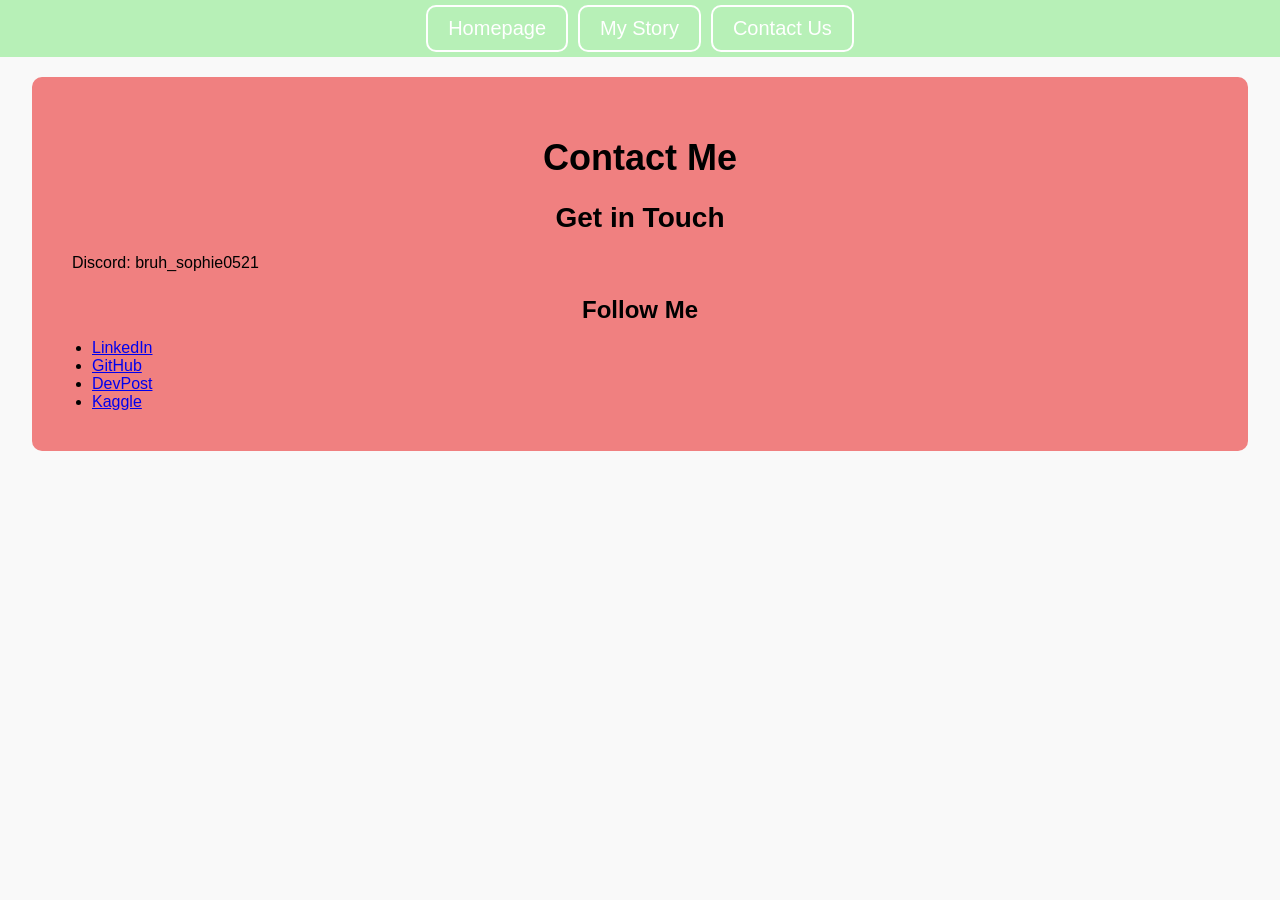
==== contact-me.html @ 0d21e1a1 "second commit" ====
<!doctype html>
<html lang="en">
  <head>
    <meta charset="UTF-8" />
    <meta name="viewport" content="width=device-width, initial-scale=1.0" />
    <title>Contact Me</title>
    <link rel="stylesheet" href="styles.css" />
  </head>
  <body>
    <nav>
      <ul>
        <li><a href="index.html">Homepage</a></li>
        <li><a href="my-story.html">My Story</a></li>
        <li><a href="contact-me.html">Contact Us</a></li>
      </ul>
    </nav>

    <main>
      <h1>Contact Me</h1>

      <section class="contact-info">
        <h2>Get in Touch</h2>

        <p>Discord: bruh_sophie0521</p>
        <h3>Follow Me</h3>
        <ul>
          <li>
            <a
              href="https://www.linkedin.com/in/sophie-liu-0231b0261/"
              target="_blank"
              >LinkedIn</a
            >
          </li>
          <li>
            <a href="https://github.com/SophieLiu071117" target="_blank"
              >GitHub</a
            >
          </li>
          <li>
            <a
              href="https://devpost.com/sl20070521?ref_content=user-portfolio&ref_feature=portfolio&ref_medium=global-nav"
              target="_blank"
              >DevPost</a
            >
          </li>
          <li>
            <a href="https://www.kaggle.com/sophiesosoliu" target="_blank"
              >Kaggle</a
            >
          </li>
        </ul>
      </section>
    </main>
  </body>
</html>
---- styles.css ----
nav > ul {
  padding: 0;
  margin: 0;
  list-style-type: none;
  background-color: rgb(183, 240, 183);
  position: sticky;
  top: 0;
  display: flex;
  justify-content: center;
}

nav li a {
  display: block;
  padding: 10px 20px;
  color: white;
  text-decoration: none;
  border-radius: 10px;
  border: 2px solid white;
  margin: 5px;
  font-size: 20px;
}

nav li a:hover {
  background-color: green;
}
body {
  font-family: Arial, sans-serif;
  margin: 0;
  padding: 0;
  background-color: #f9f9f9;
}

h1 {
  text-align: center;
  font-size: 36px;
  margin: 20px 0;
}

h2 {
  text-align: center;
  font-size: 28px;
  margin-bottom: 20px;
}

h3 {
  text-align: center;
  font-size: 24px;
  margin-bottom: 15px;
}
h4 {
  text-align: center;
  font-size: 24px;
  margin-bottom: 15px;
}
main,
.story,
.About-Me,
.Interests,
.Projects,
.Project_Dates {
  width: 95%;
  margin: 20px auto;
  padding: 40px;
  border-radius: 10px;
  box-sizing: border-box;
}
main {
  background-color: lightcoral;
}
.story {
  background-color: lightblue;
}
.About-Me {
  background-color: lightcoral;
}
button {
  background-color: darkgreen;
  color: white;
  border: none;
  padding: 10px 20px;
  border-radius: 5px;
  cursor: pointer;
  margin-top: 10px;
}
.Interests {
  background-color: lightblue;
}

.Projects {
  background-color: rgb(183, 240, 183);
  text-align: center;
}

.Projects img {
  display: block;
  margin: 0 auto 15px auto; /* centers image and adds space below */
}

.Projects a {
  display: block;
}

.Projects button {
  display: block;
  margin: 0 auto;
}
.About-Me img {
  display: block;
  margin: 20px auto;
  width: 300px;
  border-radius: 10px;
}

.Project_Dates {
  background-color: rgb(236, 234, 142);
  text-align: center;
}

table {
  width: 100%;
  border-collapse: collapse;
  margin: 0 auto;
  text-align: center;
}

th,
td {
  border: 1px solid black;
  padding: 12px;
}

ul {
  list-style-type: disc;
  padding-left: 20px;
  margin: 0;
}

button:hover {
  background-color: #2e8b57;
}
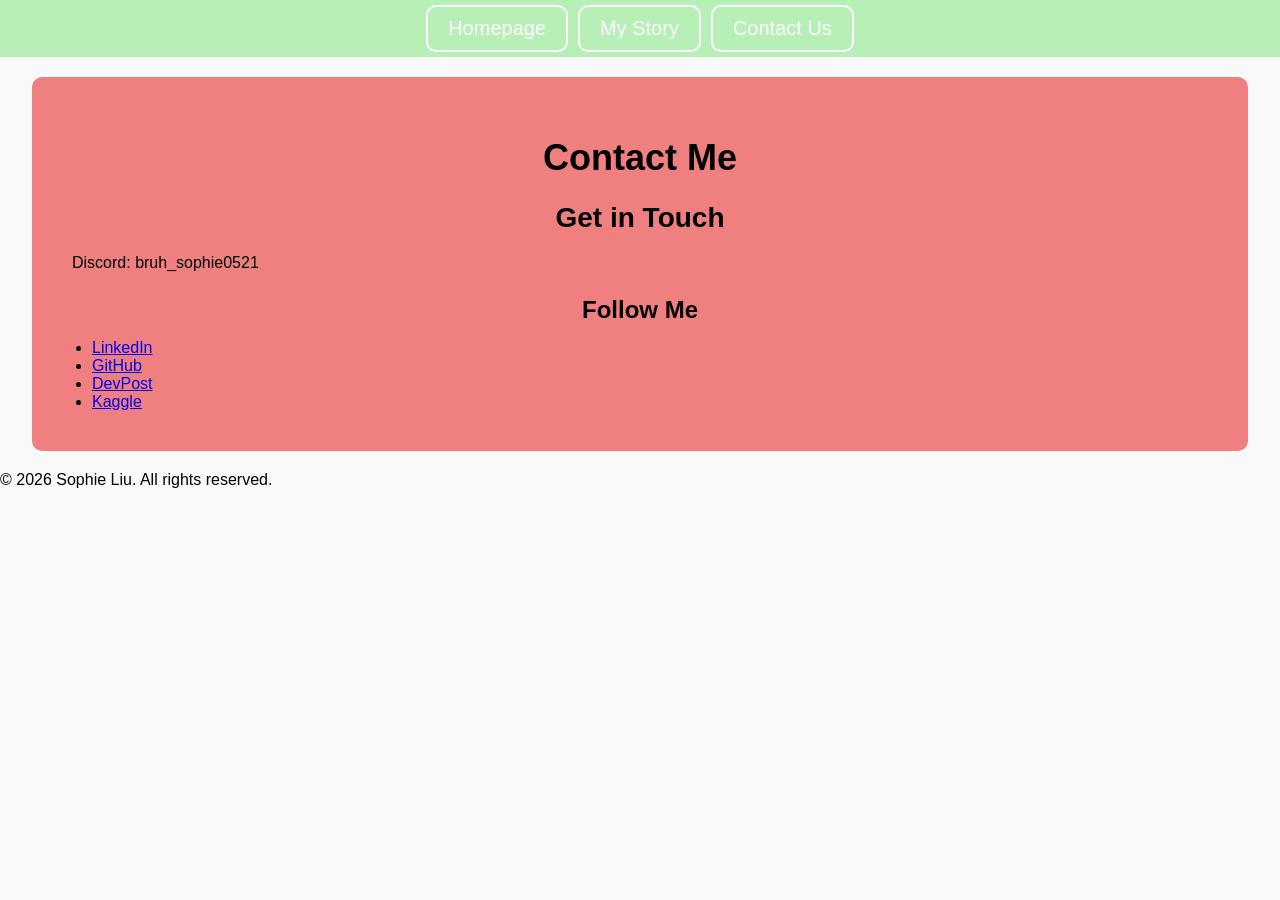
==== commit 49c20d07: "added copyright symbol to footer" ====
--- a/contact-me.html
+++ b/contact-me.html
@@ -51,5 +51,6 @@
         </ul>
       </section>
     </main>
+    <footer>&#169; 2026 Sophie Liu. All rights reserved.</footer>
   </body>
 </html>
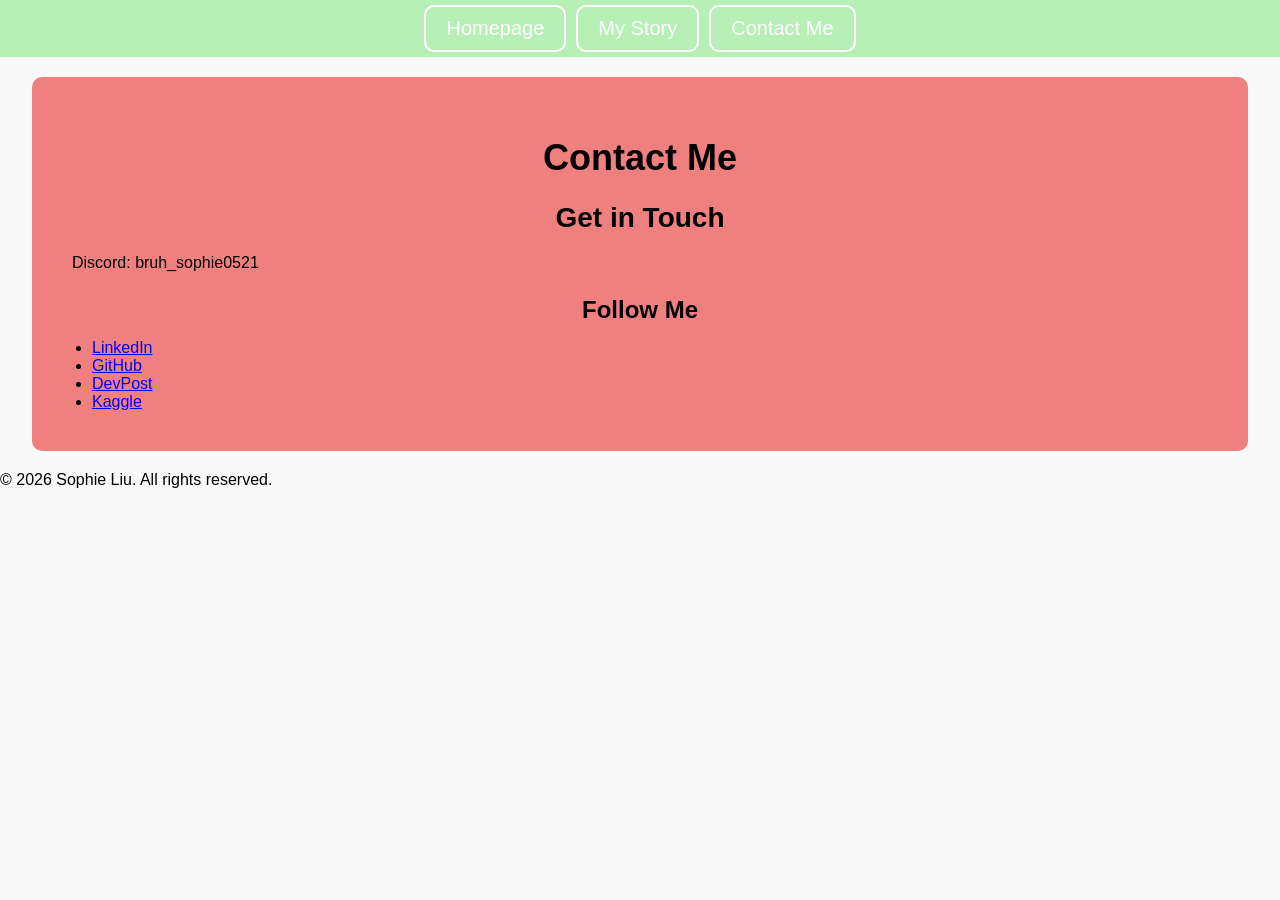
==== commit 5dea2374: "Fixed Contact Us typo. Contact Us -> Contact Me" ====
--- a/contact-me.html
+++ b/contact-me.html
@@ -11,7 +11,7 @@
       <ul>
         <li><a href="index.html">Homepage</a></li>
         <li><a href="my-story.html">My Story</a></li>
-        <li><a href="contact-me.html">Contact Us</a></li>
+        <li><a href="contact-me.html">Contact Me</a></li>
       </ul>
     </nav>
 
--- a/styles.css
+++ b/styles.css
@@ -1,3 +1,33 @@
+@media (max-width: 600px) {
+  nav li a {
+    font-size: 0.75rem;
+    padding: 6px 4px;
+    white-space: normal;
+    text-align: center;
+  }
+
+  .Interests_table thead {
+    display: none;
+  }
+
+  .Interests_table tbody tr {
+    display: block;
+    width: 100%;
+  }
+
+  .Interests_table td {
+    display: block;
+    width: 100%;
+    box-sizing: border-box;
+  }
+
+  .Interests_table td::before {
+    content: attr(data-label);
+    font-weight: bold;
+    display: block;
+  }
+}
+
 nav > ul {
   padding: 0;
   margin: 0;
@@ -17,12 +47,14 @@
   border-radius: 10px;
   border: 2px solid white;
   margin: 5px;
-  font-size: 20px;
+  font-size: 1.25rem;
+  white-space: nowrap;
 }
 
 nav li a:hover {
   background-color: green;
 }
+
 body {
   font-family: Arial, sans-serif;
   margin: 0;
@@ -56,7 +88,6 @@
 .story,
 .About-Me,
 .Interests,
-.Projects,
 .Project_Dates {
   width: 95%;
   margin: 20px auto;
@@ -84,16 +115,42 @@
 }
 .Interests {
   background-color: lightblue;
+  font-size: 1rem;
 }
 
+.Interests_column {
+  display: flex;
+  flex-wrap: wrap;
+  word-break: break-word;
+  text-align: center;
+  justify-content: center;
+}
+
+.Projects-container {
+  display: flex;
+  flex-direction: row;
+  flex-wrap: wrap;
+  gap: 20px;
+  justify-content: center;
+}
 .Projects {
+  width: 45%;
+  max-height: 1000px;
+  box-sizing: border-box;
+  padding: 20px;
+  border-radius: 10px;
   background-color: rgb(183, 240, 183);
   text-align: center;
 }
-
 .Projects img {
   display: block;
   margin: 0 auto 15px auto; /* centers image and adds space below */
+}
+
+.Projects li {
+  list-style-position: inside;
+  padding-left: 20px;
+  margin: 0;
 }
 
 .Projects a {
@@ -114,6 +171,7 @@
 .Project_Dates {
   background-color: rgb(236, 234, 142);
   text-align: center;
+  width: 100%;
 }
 
 table {
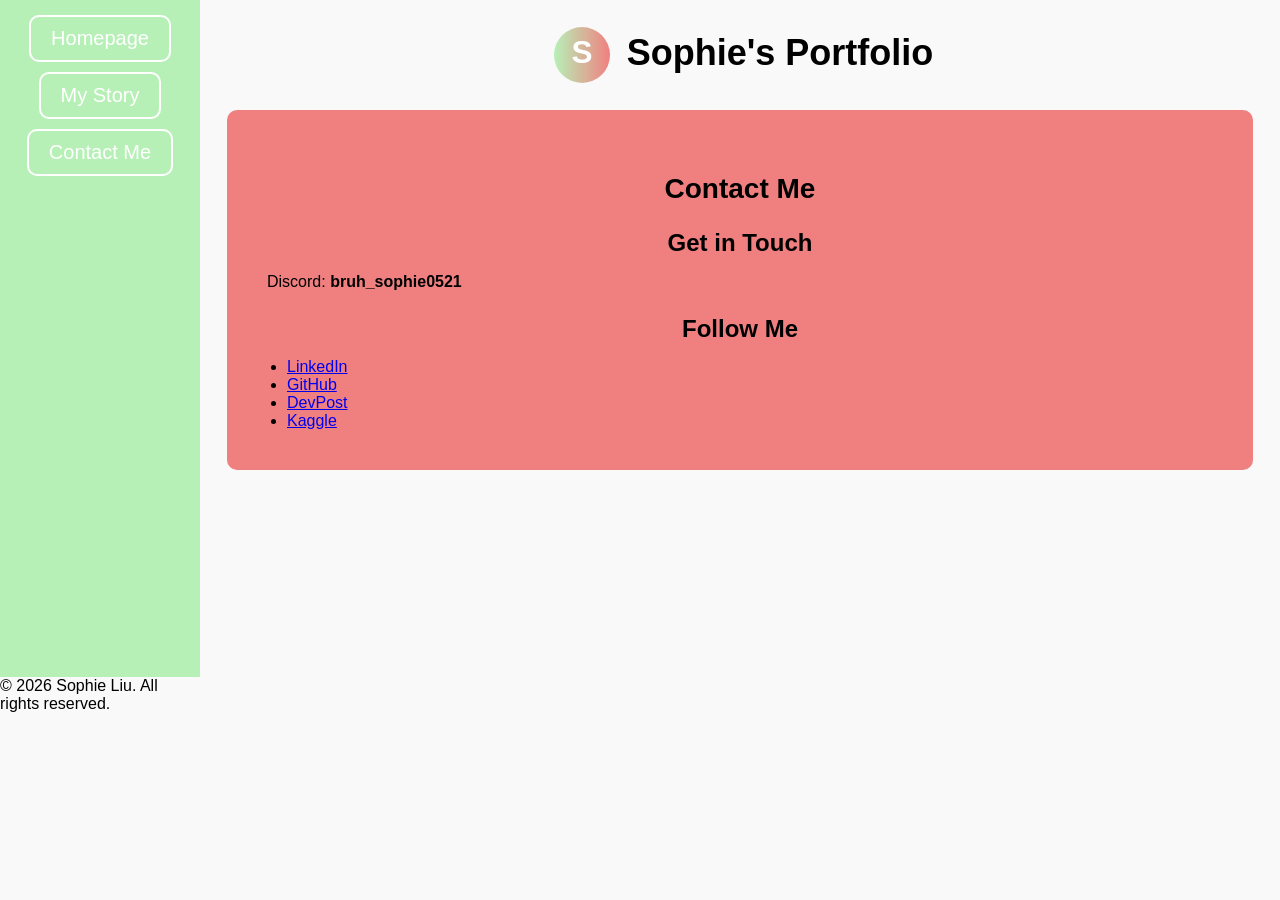
==== commit 74072701: "Added buttons that highlight project titles" ====
--- a/contact-me.html
+++ b/contact-me.html
@@ -5,7 +5,9 @@
     <meta name="viewport" content="width=device-width, initial-scale=1.0" />
     <title>Contact Me</title>
     <link rel="stylesheet" href="styles.css" />
+    <link rel="icon" type="image/png" href="S-no-bg.png" />
   </head>
+
   <body>
     <nav>
       <ul>
@@ -16,41 +18,82 @@
     </nav>
 
     <main>
-      <h1>Contact Me</h1>
+      <h1>
+        <svg
+          width="70"
+          height="70"
+          viewBox="0 0 100 100"
+          style="vertical-align: middle"
+          aria-hidden="true"
+        >
+          <defs>
+            <linearGradient id="grad1" x1="0%" x2="100%" y1="0%" y2="0%">
+              <stop offset="0%" stop-color="rgb(183, 240, 183)" />
+              <stop offset="100%" stop-color="lightcoral" />
+            </linearGradient>
+          </defs>
 
-      <section class="contact-info">
-        <h2>Get in Touch</h2>
+          <circle cx="50" cy="50" r="40" fill="url(#grad1)" />
+          <text
+            x="50"
+            y="62"
+            text-anchor="middle"
+            font-size="45"
+            fill="white"
+          >
+            S
+          </text>
+        </svg>
 
-        <p>Discord: bruh_sophie0521</p>
+        Sophie's Portfolio
+      </h1>
+
+      <div class="contact-info">
+        <h2>Contact Me</h2>
+        <h3>Get in Touch</h3>
+
+        <p>Discord: <strong>bruh_sophie0521</strong></p>
+
         <h3>Follow Me</h3>
         <ul>
           <li>
             <a
               href="https://www.linkedin.com/in/sophie-liu-0231b0261/"
               target="_blank"
+              rel="noopener noreferrer"
               >LinkedIn</a
             >
           </li>
           <li>
-            <a href="https://github.com/SophieLiu071117" target="_blank"
+            <a
+              href="https://github.com/SophieLiu071117"
+              target="_blank"
+              rel="noopener noreferrer"
               >GitHub</a
             >
           </li>
           <li>
             <a
-              href="https://devpost.com/sl20070521?ref_content=user-portfolio&ref_feature=portfolio&ref_medium=global-nav"
+              href="https://devpost.com/sl20070521"
               target="_blank"
+              rel="noopener noreferrer"
               >DevPost</a
             >
           </li>
           <li>
-            <a href="https://www.kaggle.com/sophiesosoliu" target="_blank"
+            <a
+              href="https://www.kaggle.com/sophiesosoliu"
+              target="_blank"
+              rel="noopener noreferrer"
               >Kaggle</a
             >
           </li>
         </ul>
-      </section>
+      </div>
     </main>
-    <footer>&#169; 2026 Sophie Liu. All rights reserved.</footer>
+
+    <footer>
+      &#169; 2026 Sophie Liu. All rights reserved.
+    </footer>
   </body>
 </html>
--- a/styles.css
+++ b/styles.css
@@ -1,11 +1,22 @@
 @media (max-width: 600px) {
-  nav li a {
-    font-size: 0.75rem;
-    padding: 6px 4px;
-    white-space: normal;
-    text-align: center;
-  }
-
+  nav ul {
+  display: flex;
+  flex-direction: row;
+  flex-wrap: wrap;
+  justify-content: center;
+  gap: 10px;
+  padding: 10px;
+  list-style: none;
+}
+
+nav li a {
+  display: inline-block;
+  padding: 8px 16px;
+  font-size: clamp(0.7rem, 2.5vw, 1rem);
+  white-space: nowrap;
+  border-radius: 20px;
+  text-align: center;
+}
   .Interests_table thead {
     display: none;
   }
@@ -28,15 +39,31 @@
   }
 }
 
+body {
+  display: grid;
+  grid-template-columns: fit-content(200px) 1fr;
+  min-height: 100vh;
+  margin: 0;
+  padding: 0;
+  font-family: Arial, sans-serif;
+  background-color: #f9f9f9;
+}
+
+main {
+  min-width: 0; 
+  overflow-x: hidden;
+}
+
 nav > ul {
-  padding: 0;
+  padding: 10px;
   margin: 0;
   list-style-type: none;
   background-color: rgb(183, 240, 183);
-  position: sticky;
-  top: 0;
   display: flex;
-  justify-content: center;
+  flex-direction: column;
+  align-items: center;
+  height: 100%;
+  box-sizing: border-box;
 }
 
 nav li a {
@@ -55,13 +82,6 @@
   background-color: green;
 }
 
-body {
-  font-family: Arial, sans-serif;
-  margin: 0;
-  padding: 0;
-  background-color: #f9f9f9;
-}
-
 h1 {
   text-align: center;
   font-size: 36px;
@@ -84,7 +104,7 @@
   font-size: 24px;
   margin-bottom: 15px;
 }
-main,
+.contact-info,
 .story,
 .About-Me,
 .Interests,
@@ -95,11 +115,11 @@
   border-radius: 10px;
   box-sizing: border-box;
 }
-main {
-  background-color: lightcoral;
-}
 .story {
   background-color: lightblue;
+}
+.contact-info {
+  background-color: lightcoral;
 }
 .About-Me {
   background-color: lightcoral;
@@ -127,20 +147,23 @@
 }
 
 .Projects-container {
-  display: flex;
-  flex-direction: row;
-  flex-wrap: wrap;
+  display: grid;
+  grid-template-columns: repeat(3, 1fr);
   gap: 20px;
-  justify-content: center;
-}
+  padding: 10px;
+  max-width: 95%;
+  width: 100%;
+  margin: 0 auto;
+}
+
 .Projects {
-  width: 45%;
-  max-height: 1000px;
+  width: 95%;
+  height: 100%;
   box-sizing: border-box;
   padding: 20px;
   border-radius: 10px;
   background-color: rgb(183, 240, 183);
-  text-align: center;
+  text-align: center;      
 }
 .Projects img {
   display: block;
@@ -171,7 +194,6 @@
 .Project_Dates {
   background-color: rgb(236, 234, 142);
   text-align: center;
-  width: 100%;
 }
 
 table {
